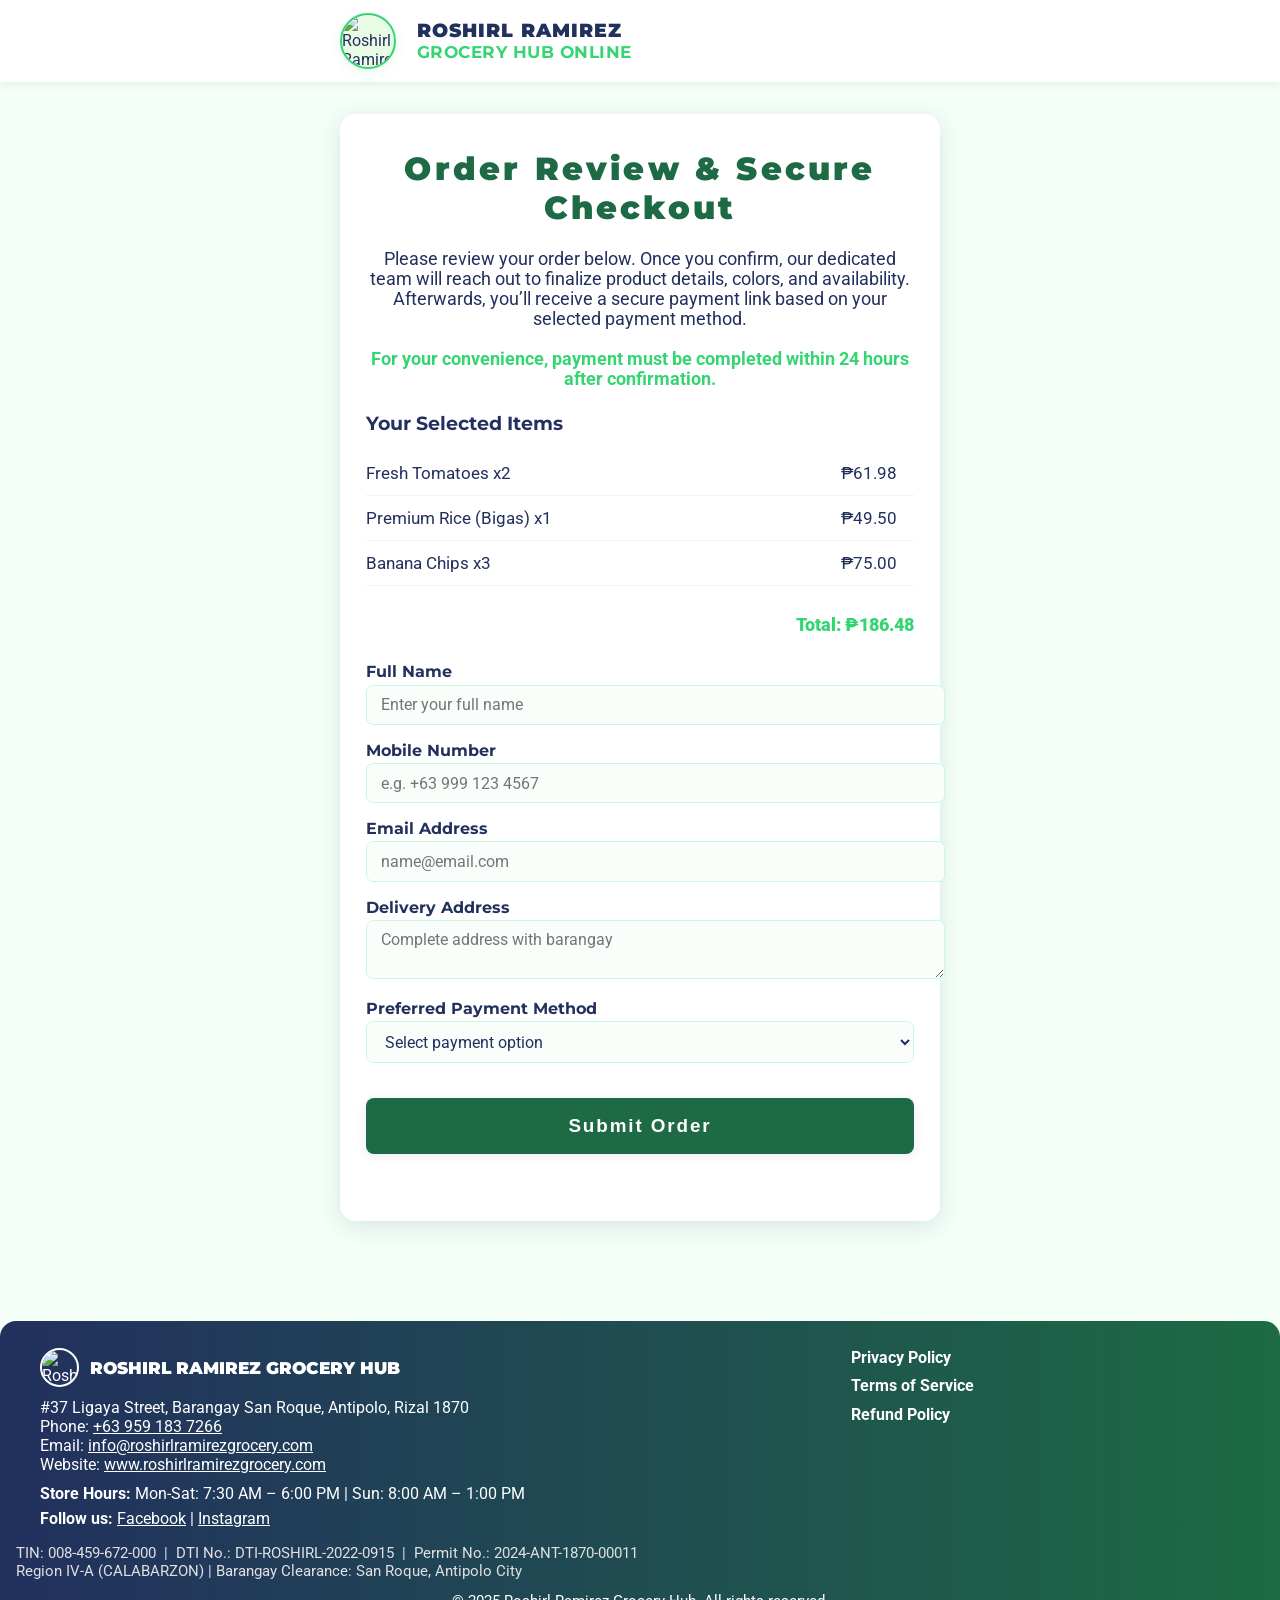
==== order-summary.html @ 6c78bf7c "order-summary.html" ====
<!DOCTYPE html>
<html lang="en">
<head>
    <meta charset="UTF-8">
    <meta name="viewport" content="width=device-width, initial-scale=1.0">
    <title>Order Checkout Summary | Roshirl Ramirez Grocery Hub</title>
    <meta name="description" content="Review and confirm your grocery order at Roshirl Ramirez Grocery Hub. Secure checkout and personalized service, mobile-friendly and professional.">
    <link rel="icon" type="image/png" href="image/FAVICON.png">
    <link href="https://fonts.googleapis.com/css?family=Montserrat:700,900|Roboto:400,700&display=swap" rel="stylesheet">
    <style>
        :root {
            --primary: #1d6a44;
            --secondary: #36d574;
            --accent: #fff;
            --navy: #22305e;
            --danger: #e74c3c;
            --info: #36b1ff;
            --border-radius: 16px;
            --shadow-card: 0 5px 24px rgba(34, 48, 94, 0.13);
            --shadow-hover: 0 10px 32px rgba(34, 48, 94, 0.23);
            --gradient-main: linear-gradient(120deg, #36d574 0%, #c7f9e2 100%);
            --gradient-hero: radial-gradient(circle at 70% 50%, #36d574 0%, #aaffd8 100%);
            --gradient-footer: linear-gradient(90deg, #22305e 0%, #1d6a44 100%);
        }
        html {
            scroll-behavior: smooth;
        }
        body {
            font-family: 'Roboto', Arial, sans-serif;
            margin: 0;
            padding: 0;
            background: #f4fff7;
            color: var(--navy);
        }
        header {
            background: var(--accent);
            box-shadow: 0 2px 8px rgba(34,48,94,0.09);
            padding: 0;
            margin: 0;
            position: sticky;
            top: 0;
            z-index: 100;
            transition: box-shadow 0.2s;
        }
        .container {
            width: 100%;
            max-width: 600px;
            margin: 0 auto;
            padding: 0 1rem;
        }
        .nav {
            display: flex;
            align-items: center;
            justify-content: space-between;
            flex-wrap: wrap;
            position: relative;
        }
        .logo-block {
            display: flex;
            align-items: center;
            gap: 1.3rem;
            padding: 0.8rem 0;
        }
        .logo-block img {
            height: 52px;
            width: 52px;
            object-fit: contain;
            border-radius: 50%;
            background: #eafbe5;
            border: 2px solid var(--secondary);
            box-shadow: 0 4px 14px rgba(54,213,116,0.10);
        }
        .logo-text {
            font-family: 'Montserrat', Arial, sans-serif;
            font-weight: 900;
            color: var(--navy);
            font-size: 1.2rem;
            letter-spacing: 1px;
            line-height: 1.1;
        }
        main {
            padding-top: 2rem;
            padding-bottom: 2rem;
        }
        .summary-card {
            background: #fff;
            border-radius: var(--border-radius);
            box-shadow: var(--shadow-card);
            padding: 2.2rem 1.6rem;
            margin-bottom: 2rem;
        }
        .summary-title {
            font-family: 'Montserrat', Arial, sans-serif;
            font-size: 2rem;
            font-weight: 900;
            color: var(--primary);
            margin-bottom: 0.7em;
            text-align: center;
            letter-spacing: 0.1em;
        }
        .summary-desc {
            font-size: 1.11rem;
            color: var(--navy);
            text-align: center;
            margin-bottom: 1.3em;
        }
        .order-info-title {
            font-family: 'Montserrat', Arial, sans-serif;
            font-weight: 700;
            font-size: 1.18rem;
            color: var(--navy);
            margin-bottom: 0.6em;
        }
        .order-details {
            margin-bottom: 1.7em;
        }
        .order-list {
            list-style: none;
            padding: 0;
            margin-bottom: 1.2em;
        }
        .order-list li {
            display: flex;
            justify-content: space-between;
            align-items: center;
            padding: 0.7em 0;
            border-bottom: 1px solid #eafbe5;
            font-size: 1.07em;
        }
        .order-list li span {
            margin-right: 1em;
        }
        .order-total {
            font-weight: 900;
            color: var(--secondary);
            text-align: right;
            font-size: 1.13em;
            padding-top: 0.5em;
        }
        .customer-form {
            margin-bottom: 2em;
        }
        .customer-form label {
            display: block;
            font-weight: 700;
            margin-bottom: 0.2em;
            font-family: 'Montserrat', Arial, sans-serif;
        }
        .customer-form input,
        .customer-form select,
        .customer-form textarea {
            width: 100%;
            padding: 0.6em 0.9em;
            border: 1px solid #c7f9e2;
            border-radius: 7px;
            font-size: 1em;
            margin-bottom: 1em;
            background: #f9fefb;
            color: var(--navy);
            font-family: 'Roboto', Arial, sans-serif;
        }
        .customer-form input:focus,
        .customer-form select:focus,
        .customer-form textarea:focus {
            outline: 2px solid var(--secondary);
            border-color: var(--secondary);
        }
        .checkout-btn {
            display: block;
            width: 100%;
            background: var(--primary);
            color: var(--accent);
            border: none;
            border-radius: 8px;
            padding: 0.9em 0;
            font-weight: 700;
            font-size: 1.18em;
            letter-spacing: 0.1em;
            cursor: pointer;
            margin-top: 1em;
            transition: background 0.18s;
            box-shadow: 0 2px 12px rgba(34,48,94,0.09);
        }
        .checkout-btn:hover {
            background: var(--secondary);
            color: var(--navy);
        }
        .confirmation-popup-bg {
            display: none;
            position: fixed;
            top: 0; left: 0; right: 0; bottom: 0;
            background: rgba(34,48,94,0.13);
            z-index: 3000;
            align-items: center;
            justify-content: center;
        }
        .confirmation-popup-bg.active {
            display: flex;
        }
        .confirmation-popup {
            background: #fff;
            border-radius: var(--border-radius);
            box-shadow: 0 18px 38px rgba(34,48,94,0.19);
            padding: 2rem 1.5rem;
            min-width: 320px;
            max-width: 90vw;
            position: relative;
            animation: fadeIn 0.33s;
            text-align: center;
        }
        .confirmation-title {
            font-family: 'Montserrat', Arial, sans-serif;
            font-size: 1.5rem;
            font-weight: 800;
            color: var(--primary);
            margin-bottom: 1.1em;
        }
        .confirmation-message {
            font-size: 1.13em;
            color: var(--navy);
            margin-bottom: 1.5em;
        }
        .confirmation-btn {
            background: var(--secondary);
            color: var(--navy);
            border: none;
            border-radius: 8px;
            padding: 0.8em 2em;
            font-weight: 700;
            font-size: 1.09em;
            letter-spacing: 0.1em;
            cursor: pointer;
            box-shadow: 0 2px 12px rgba(54,213,116,0.09);
            margin-top: 1.2em;
        }
        .confirmation-btn:hover {
            background: var(--primary);
            color: var(--accent);
        }
        .confirmation-close {
            position: absolute;
            top: 18px;
            right: 18px;
            background: var(--danger);
            color: var(--accent);
            border: none;
            border-radius: 50%;
            font-size: 1.1em;
            width: 32px;
            height: 32px;
            line-height: 32px;
            cursor: pointer;
            transition: background 0.18s;
        }
        .confirmation-close:hover {
            background: var(--navy);
        }
        @media (max-width: 700px) {
            .container {
                max-width: 98vw;
            }
            .summary-card {
                padding: 1.2rem 0.5rem;
            }
        }
        @media (max-width: 480px) {
            .summary-title {
                font-size: 1.3rem;
            }
            .confirmation-popup {
                padding: 1rem 0.5rem;
            }
        }
        footer {
            background: var(--gradient-footer);
            color: var(--accent);
            padding: 1.7rem 1rem 1rem 1rem;
            border-top-left-radius: var(--border-radius);
            border-top-right-radius: var(--border-radius);
            margin-top: 2.2rem;
        }
        .footer-main {
            display: flex;
            flex-wrap: wrap;
            justify-content: space-between;
            gap: 2rem;
            max-width: 1200px;
            margin: 0 auto;
        }
        .footer-info {
            flex: 2;
            min-width: 220px;
        }
        .footer-logo {
            display: flex;
            align-items: center;
            gap: 0.7rem;
            margin-bottom: 0.7em;
        }
        .footer-logo img {
            height: 35px;
            width: 35px;
            object-fit: contain;
            border-radius: 50%;
            background: var(--footer-accent);
            border: 2px solid var(--accent);
        }
        .footer-logo-text {
            font-family: 'Montserrat', Arial, sans-serif;
            font-weight: 900;
            font-size: 1.08rem;
            color: var(--accent);
        }
        .footer-links {
            flex: 1;
            min-width: 180px;
            display: flex;
            flex-direction: column;
            gap: 0.6rem;
        }
        .footer-links a {
            color: var(--accent);
            text-decoration: none;
            font-weight: 700;
            font-size: 1rem;
            transition: color 0.2s;
        }
        .footer-links a:hover {
            color: var(--footer-accent);
        }
        .footer-meta {
            font-size: 0.93rem;
            color: #e0e0e0;
            margin-top: 1rem;
        }
        @media (max-width: 900px) {
            .footer-main {
                flex-direction: column;
                gap: 1.3rem;
            }
        }
        @media (max-width: 600px) {
            footer {
                padding: 1.2rem 0.5rem 0.8rem 0.5rem;
            }
        }
        @keyframes fadeIn {
            0% { opacity: 0; transform: translateY(20px);}
            100% { opacity: 1; transform: translateY(0);}
        }
    </style>
</head>
<body>
    <header id="mainHeader">
        <div class="container nav">
            <div class="logo-block">
                <img src="image/LOGO.png" alt="Roshirl Ramirez Grocery Hub Logo">
                <span class="logo-text">ROSHIRL RAMIREZ<br><span style="font-size: 1.05rem; font-weight: 700; color: var(--secondary); letter-spacing: 0.5px;">GROCERY HUB ONLINE</span></span>
            </div>
        </div>
    </header>
    <main>
        <div class="container">
            <div class="summary-card">
                <div class="summary-title">Order Review & Secure Checkout</div>
                <div class="summary-desc">
                    Please review your order below. Once you confirm, our dedicated team will reach out to finalize product details, colors, and availability. Afterwards, you’ll receive a secure payment link based on your selected payment method.<br>
                    <br>
                    <span style="color:var(--secondary);font-weight:700;">For your convenience, payment must be completed within 24 hours after confirmation.</span>
                </div>

                <div class="order-details">
                    <div class="order-info-title">Your Selected Items</div>
                    <ul class="order-list" id="orderList">
                        <!-- Populated by JavaScript -->
                    </ul>
                    <div class="order-total" id="orderTotal">Total: ₱0.00</div>
                </div>
                <form class="customer-form" id="customerForm" autocomplete="off">
                    <label for="custName">Full Name</label>
                    <input type="text" id="custName" name="custName" required placeholder="Enter your full name">

                    <label for="custPhone">Mobile Number</label>
                    <input type="tel" id="custPhone" name="custPhone" required placeholder="e.g. +63 999 123 4567" pattern="^(\+63|0)\d{9,10}$">

                    <label for="custEmail">Email Address</label>
                    <input type="email" id="custEmail" name="custEmail" required placeholder="name@email.com">

                    <label for="custAddress">Delivery Address</label>
                    <textarea id="custAddress" name="custAddress" required placeholder="Complete address with barangay"></textarea>

                    <label for="payMethod">Preferred Payment Method</label>
                    <select id="payMethod" name="payMethod" required>
                        <option value="">Select payment option</option>
                        <option value="GCash">GCash</option>
                        <option value="Maya">Maya</option>
                        <option value="Cash on Delivery">Cash on Delivery</option>
                    </select>
                    <button class="checkout-btn" type="submit">Submit Order</button>
                </form>
            </div>
        </div>
        <div class="confirmation-popup-bg" id="confirmationPopupBg">
            <div class="confirmation-popup">
                <button class="confirmation-close" id="confirmationClose" aria-label="Close">&#10005;</button>
                <div class="confirmation-title">Order Submitted Successfully!</div>
                <div class="confirmation-message">
                    Thank you for placing your order.<br><br>
                    One of our team members will contact you soon to confirm the details, including item colors, stock availability, and any special requests. Please verify all details when contacted.<br><br>
                    Once confirmed, you’ll receive a secure payment link via your chosen payment method.<br>
                    <span style="color:var(--danger);font-weight:700;">
                        Please complete your payment within 24 hours to avoid automatic cancellation.
                    </span>
                </div>
                <button class="confirmation-btn" id="confirmationOk">Back to Home</button>
            </div>
        </div>
    </main>
    <footer>
        <div class="footer-main">
            <div class="footer-info">
                <div class="footer-logo">
                    <img src="image/LOGO.png" alt="Roshirl Ramirez Grocery Hub Logo">
                    <span class="footer-logo-text">ROSHIRL RAMIREZ GROCERY HUB</span>
                </div>
                <div>
                    #37 Ligaya Street, Barangay San Roque, Antipolo, Rizal 1870<br>
                    Phone: <a href="tel:+639591837266" style="color:var(--footer-accent); text-decoration:underline;">+63 959 183 7266</a><br>
                    Email: <a href="mailto:info@roshirlramirezgrocery.com" style="color:var(--footer-accent); text-decoration:underline;">info@roshirlramirezgrocery.com</a><br>
                    Website: <a href="https://www.roshirlramirezgrocery.com" target="_blank" style="color:var(--footer-accent); text-decoration:underline;">www.roshirlramirezgrocery.com</a>
                </div>
                <div style="margin-top:0.6em;">
                    <strong>Store Hours:</strong> Mon-Sat: 7:30 AM – 6:00 PM | Sun: 8:00 AM – 1:00 PM
                </div>
                <div style="margin-top:0.4em;">
                    <strong>Follow us:</strong> <a href="https://facebook.com/roshirlgroceryhub" target="_blank" style="color:var(--footer-accent);">Facebook</a> |
                    <a href="https://instagram.com/roshirlgroceryhub" target="_blank" style="color:var(--footer-accent);">Instagram</a>
                </div>
            </div>
            <div class="footer-links">
                <a href="privacy-policy.html">Privacy Policy</a>
                <a href="terms.html">Terms of Service</a>
                <a href="refund-policy.html">Refund Policy</a>
            </div>
        </div>
        <div class="footer-meta">
            TIN: 008-459-672-000 &nbsp;|&nbsp; DTI No.: DTI-ROSHIRL-2022-0915 &nbsp;|&nbsp; Permit No.: 2024-ANT-1870-00011<br>
            Region IV-A (CALABARZON) | Barangay Clearance: San Roque, Antipolo City
        </div>
        <div style="text-align:center; margin-top:0.8em; font-size:0.94rem;">&copy; 2025 Roshirl Ramirez Grocery Hub. All rights reserved.</div>
    </footer>
    <script>
        // Example: Simulate products (in practice, fetch from cart/session)
        var orderProducts = [
            { name: "Fresh Tomatoes", price: 30.99, qty: 2 },
            { name: "Premium Rice (Bigas)", price: 49.50, qty: 1 },
            { name: "Banana Chips", price: 25.00, qty: 3 }
        ];
        function renderOrderList() {
            var orderList = document.getElementById('orderList');
            var orderTotal = document.getElementById('orderTotal');
            orderList.innerHTML = '';
            let total = 0;
            orderProducts.forEach(function(item) {
                total += item.price * item.qty;
                var li = document.createElement('li');
                li.innerHTML = `<span>${item.name} x${item.qty}</span><span>₱${(item.price * item.qty).toFixed(2)}</span>`;
                orderList.appendChild(li);
            });
            orderTotal.textContent = `Total: ₱${total.toFixed(2)}`;
        }
        renderOrderList();

        // Handle checkout form submission
        document.getElementById('customerForm').addEventListener('submit', function(e) {
            e.preventDefault();
            document.getElementById('confirmationPopupBg').classList.add('active');
        });

        // Popup close/back to home
        document.getElementById('confirmationOk').onclick = function() {
            document.getElementById('confirmationPopupBg').classList.remove('active');
            window.location.href = "index.html";
        };
        document.getElementById('confirmationClose').onclick = function() {
            document.getElementById('confirmationPopupBg').classList.remove('active');
        };
        document.getElementById('confirmationPopupBg').onclick = function(e) {
            if (e.target === this) {
                document.getElementById('confirmationPopupBg').classList.remove('active');
            }
        };
        document.addEventListener('keydown', function(e) {
            if (e.key === "Escape") {
                document.getElementById('confirmationPopupBg').classList.remove('active');
            }
        });
    </script>
</body>
</html>
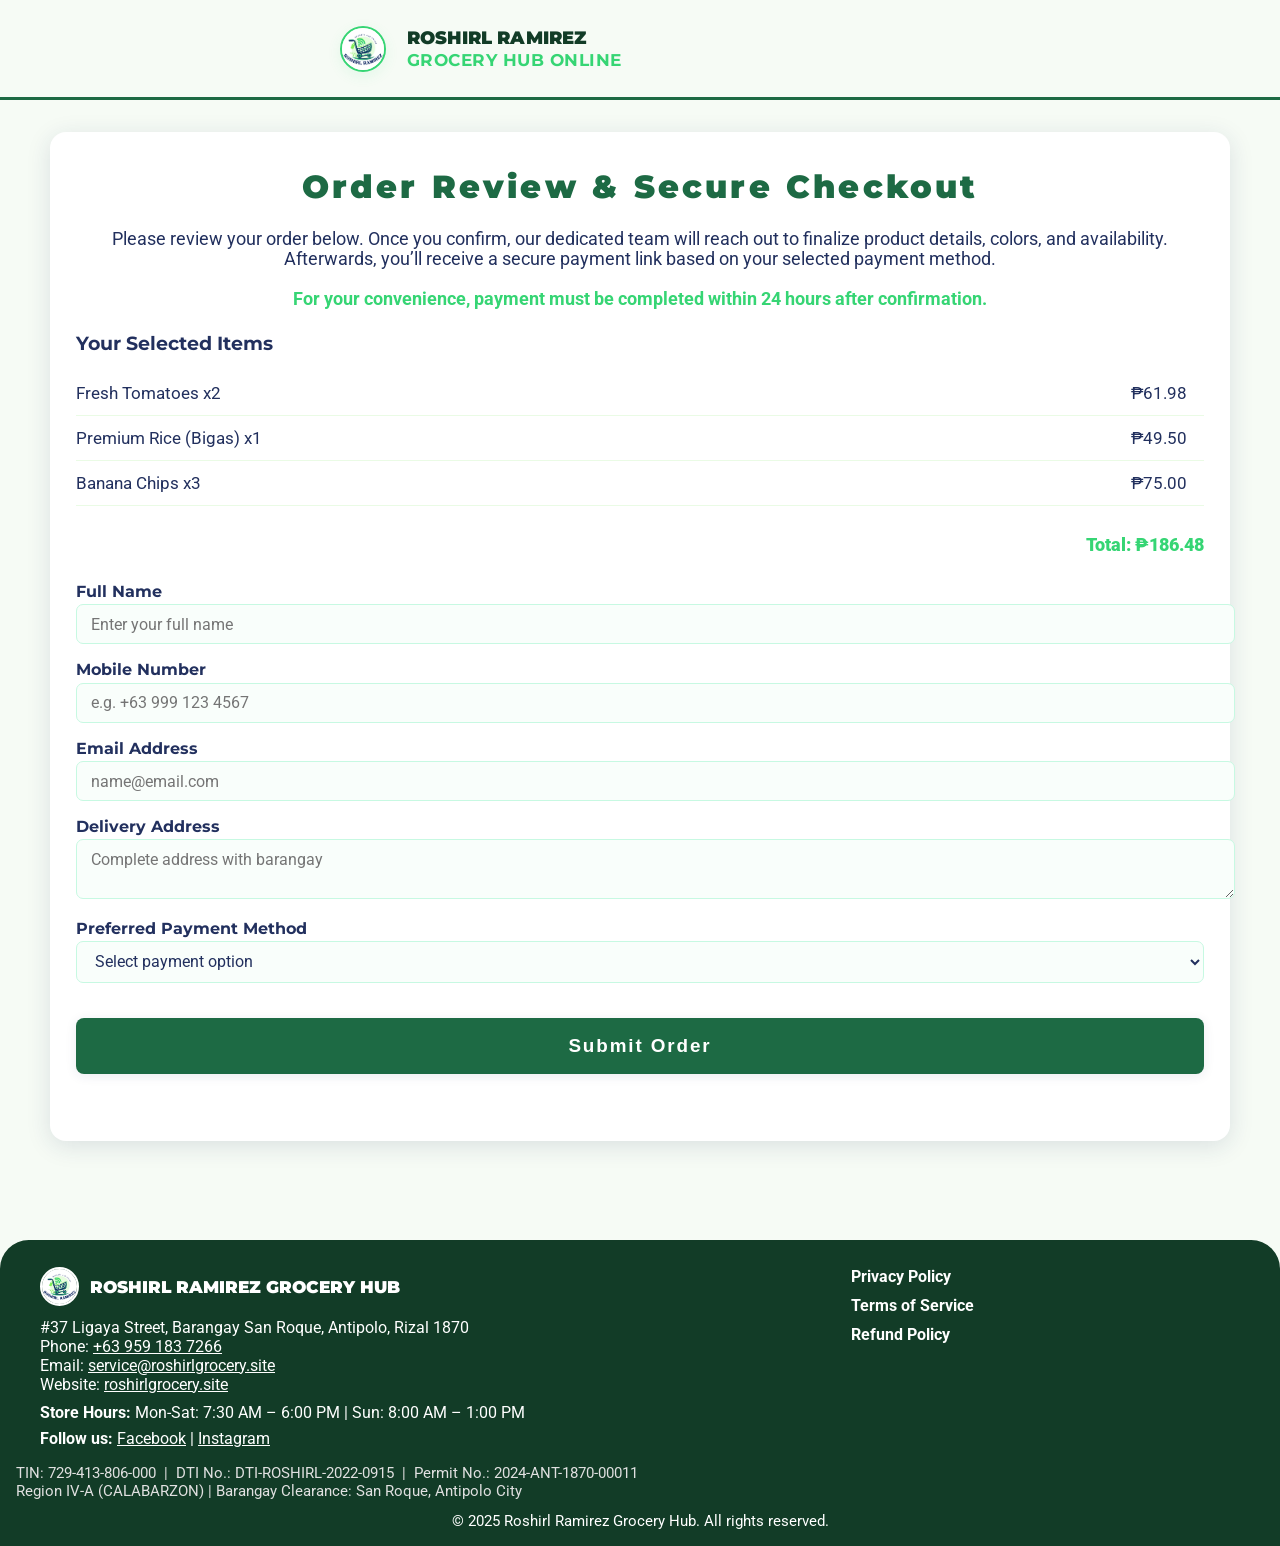
==== commit 6788a4bf: "Fix CNAME domain and sync missing site assets Co-Authored-By: Claude Sonnet 5 <noreply@anthropic.com" ====
--- a/order-summary.html
+++ b/order-summary.html
@@ -5,7 +5,7 @@
     <meta name="viewport" content="width=device-width, initial-scale=1.0">
     <title>Order Checkout Summary | Roshirl Ramirez Grocery Hub</title>
     <meta name="description" content="Review and confirm your grocery order at Roshirl Ramirez Grocery Hub. Secure checkout and personalized service, mobile-friendly and professional.">
-    <link rel="icon" type="image/png" href="image/FAVICON.png">
+    <link rel="icon" type="image/png" href="image/LOGO.png">
     <link href="https://fonts.googleapis.com/css?family=Montserrat:700,900|Roboto:400,700&display=swap" rel="stylesheet">
     <style>
         :root {
@@ -349,6 +349,7 @@
             100% { opacity: 1; transform: translateY(0);}
         }
     </style>
+  <link rel="stylesheet" href="polish.css">
 </head>
 <body>
     <header id="mainHeader">
@@ -426,8 +427,8 @@
                 <div>
                     #37 Ligaya Street, Barangay San Roque, Antipolo, Rizal 1870<br>
                     Phone: <a href="tel:+639591837266" style="color:var(--footer-accent); text-decoration:underline;">+63 959 183 7266</a><br>
-                    Email: <a href="mailto:info@roshirlramirezgrocery.com" style="color:var(--footer-accent); text-decoration:underline;">info@roshirlramirezgrocery.com</a><br>
-                    Website: <a href="https://www.roshirlramirezgrocery.com" target="_blank" style="color:var(--footer-accent); text-decoration:underline;">www.roshirlramirezgrocery.com</a>
+                    Email: <a href="mailto:service@roshirlgrocery.site" style="color:var(--footer-accent); text-decoration:underline;">service@roshirlgrocery.site</a><br>
+                    Website: <a href="https://roshirlgrocery.site" target="_blank" style="color:var(--footer-accent); text-decoration:underline;">roshirlgrocery.site</a>
                 </div>
                 <div style="margin-top:0.6em;">
                     <strong>Store Hours:</strong> Mon-Sat: 7:30 AM – 6:00 PM | Sun: 8:00 AM – 1:00 PM
@@ -444,7 +445,7 @@
             </div>
         </div>
         <div class="footer-meta">
-            TIN: 008-459-672-000 &nbsp;|&nbsp; DTI No.: DTI-ROSHIRL-2022-0915 &nbsp;|&nbsp; Permit No.: 2024-ANT-1870-00011<br>
+            TIN: 729-413-806-000 &nbsp;|&nbsp; DTI No.: DTI-ROSHIRL-2022-0915 &nbsp;|&nbsp; Permit No.: 2024-ANT-1870-00011<br>
             Region IV-A (CALABARZON) | Barangay Clearance: San Roque, Antipolo City
         </div>
         <div style="text-align:center; margin-top:0.8em; font-size:0.94rem;">&copy; 2025 Roshirl Ramirez Grocery Hub. All rights reserved.</div>
--- a/polish.css
+++ b/polish.css
@@ -0,0 +1,75 @@
+:root {
+  --forest: #1d6a44;
+  --forest-deep: #123c27;
+  --lime: #8ed17a;
+  --navy: #22305e;
+  --cream: #f6fbf5;
+  --card: #fff;
+  --ink: #1f2a22;
+  --muted: #647166;
+  --line: #e1ede0;
+  --radius: 1.2rem;
+  --shadow: 0 20px 42px -26px rgba(18,60,39,.4);
+  --display: 'Baloo 2', 'Montserrat', sans-serif;
+}
+html { scroll-behavior: smooth; }
+body { background: var(--cream); -webkit-font-smoothing: antialiased; }
+section[id] { scroll-margin-top: 110px; }
+.section-title, .hero-title { font-family: var(--display); }
+
+/* Header: already light, refine */
+header { background: rgba(246,251,245,.95); backdrop-filter: blur(6px); box-shadow: none; border-bottom: 3px solid var(--forest); }
+.nav { padding: .8rem 1.5rem; }
+.logo-block img { width: 42px; height: 42px; border-radius: 50%; }
+.logo-text { font-family: var(--display); font-size: 1.1rem; letter-spacing: .01em; color: var(--forest-deep); line-height: 1.2; }
+.nav-links a { font-weight: 700; font-size: .86rem; color: var(--ink); }
+.nav-links a.active, .nav-links a:hover { color: var(--forest); }
+
+main .container { max-width: 1180px; }
+main section[id], #aboutus, #productsservices, #deliveryinfo, #faq, #contact, #testimonials { margin-top: clamp(3.2rem, 7vw, 5.5rem); margin-bottom: 0; }
+.section-title { font-size: clamp(1.8rem, 3.6vw, 2.6rem); color: var(--forest-deep); margin-bottom: 1.2rem; }
+
+/* Hero: bold green (overriding original light hero) */
+.hero-section {
+  background: linear-gradient(145deg, var(--forest) 0%, var(--forest-deep) 100%) !important; color: #e3f3e7;
+  margin-top: 1.6rem !important; box-shadow: var(--shadow) !important;
+}
+.hero-section::before { background: var(--lime) !important; opacity: .25 !important; }
+.hero-title { color: #fff !important; font-size: clamp(2rem, 4vw, 3rem) !important; }
+.hero-desc { color: var(--lime) !important; font-weight: 700; }
+.hero-tagline { color: #d9efdc; }
+
+/* Section bodies -> cards */
+#aboutus .section-content, #productsservices .section-content, #deliveryinfo .section-content, #faq .section-content {
+  background: var(--card); border: 1px solid var(--line); border-radius: 1.6rem; padding: clamp(1.8rem,4vw,3rem);
+}
+.section-content strong { color: var(--forest); }
+.section-content ul { margin: .5rem 0 1rem 1.2rem; }
+
+/* Products */
+.products-grid { display: grid; grid-template-columns: repeat(5, 1fr); gap: 1.1rem; margin-top: 1.4rem; }
+.product-card { background: var(--card); border: none; border-radius: 1.1rem; box-shadow: var(--shadow); padding: 0 0 1.1rem; overflow: hidden; transition: transform .2s; }
+.product-card:hover { transform: translateY(-5px); }
+.product-card img { width: 100%; height: 130px; object-fit: contain; background: var(--cream); padding: .7rem; margin-bottom: .7rem; }
+.product-title { font-family: var(--display); color: var(--forest-deep); font-weight: 700; font-size: .92rem; padding: 0 .8rem; }
+.product-desc { color: var(--muted); font-size: .76rem; padding: .25rem .8rem 0; }
+.product-meta { color: var(--muted); font-size: .72rem; padding: .35rem .8rem .7rem; }
+.add-cart-btn { margin: 0 .8rem; width: calc(100% - 1.6rem); background: var(--forest); color: #fff; border: none; border-radius: 999px; padding: .6rem; font-weight: 700; font-size: .82rem; cursor: pointer; }
+.add-cart-btn:hover { background: var(--navy); }
+
+/* Contact / testimonials strong links already colored via inline style
+   using --primary/--secondary which still map sensibly; just restyle
+   the containers */
+#contact .section-content, #testimonials .section-content { background: var(--navy); color: #dbe4f3; border-radius: 1.6rem; padding: clamp(1.8rem,4vw,3rem); border: none; }
+#contact .section-content strong, #testimonials .section-content strong { color: var(--lime); }
+#testimonials .section-content li { margin-bottom: .8rem; list-style: none; background: rgba(255,255,255,.06); border-radius: .8rem; padding: .8rem 1rem; }
+
+footer { background: var(--forest-deep); border-radius: 1.8rem 1.8rem 0 0; }
+
+@media (max-width: 1000px) {
+  .products-grid { grid-template-columns: 1fr 1fr; }
+}
+@media (max-width: 600px) {
+  .products-grid { grid-template-columns: 1fr; }
+}
+@media (prefers-reduced-motion: reduce) { html { scroll-behavior: auto; } * { transition: none !important; } }
